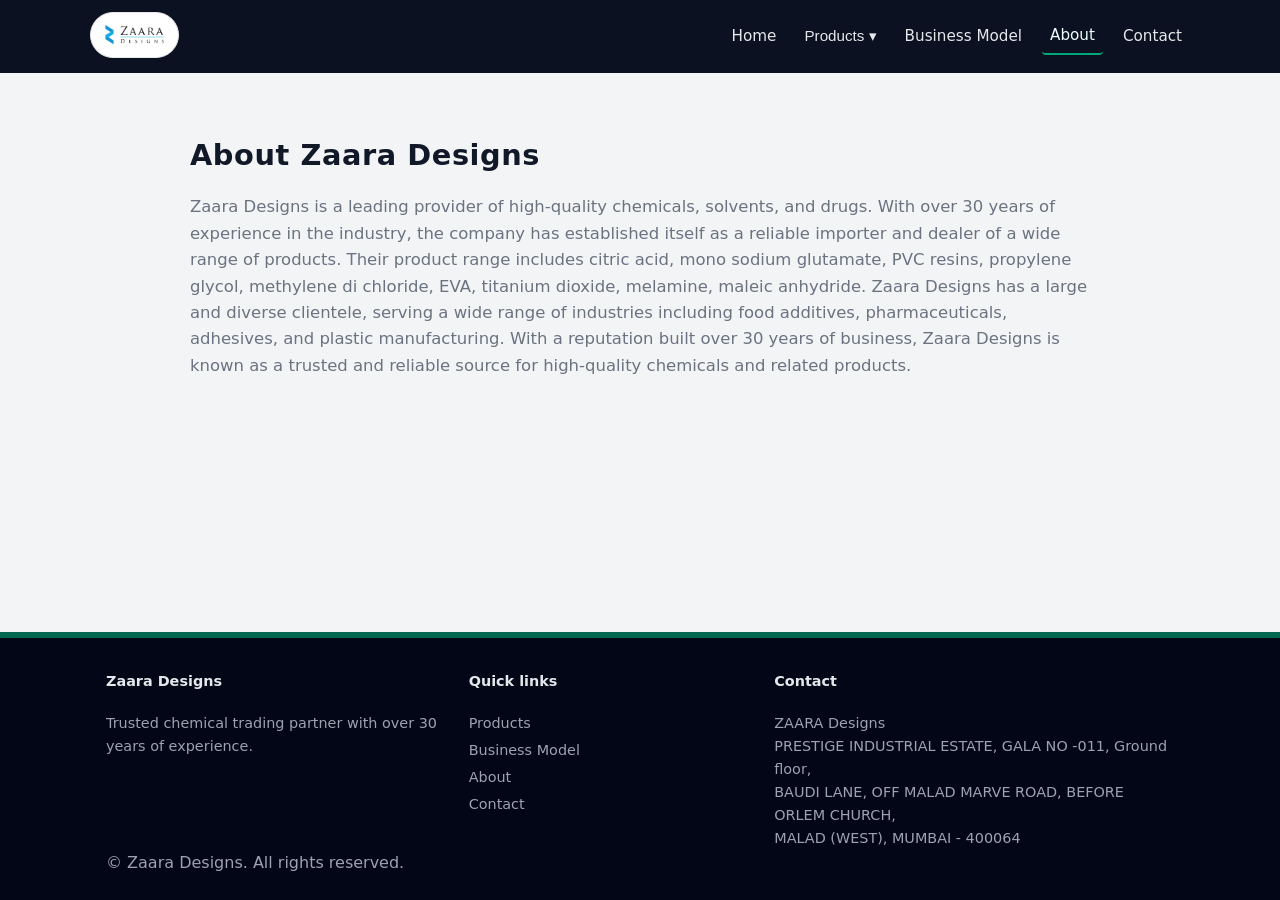
==== about.html @ 5f551b12 "Update about.html" ====
<!doctype html>
<html lang="en">
<head>
  <meta charset="utf-8">
  <meta name="viewport" content="width=device-width,initial-scale=1">
  <title>Zaara Designs about — Chemical Trading</title>
  <link rel="stylesheet" href="assets/css/style.css">
  <script src="assets/js/script.js" defer></script>
</head>

<body>
  <header class="site-header">
    <div class="container header-inner">
      <a class="logo-tag" href="index.html">
        <div class="logo-tag-inner">
          <img src="assets/images/logo-header.png" alt="Zaara Designs logo">
        </div>
      </a>
      <nav class="main-nav" aria-label="Main navigation">
        <a href="index.html" class="nav-link">Home</a>
        <div class="nav-item dropdown">
          <button class="nav-link dropdown-toggle" aria-haspopup="true" aria-expanded="false">
            Products ▾
          </button>
          <div class="dropdown-menu" role="menu">
            <a href="polymers.html" class="dropdown-item" role="menuitem">Polymers</a>
            <a href="food-chemicals.html" class="dropdown-item" role="menuitem">Food Chemicals</a>
            <a href="inorganic-chemicals.html" class="dropdown-item" role="menuitem">Inorganic Chemicals</a>
          </div>
        </div>
        <a href="business-model.html" class="nav-link">Business Model</a>
        <a href="about.html" class="nav-link active">About</a>
        <a href="contact.html" class="nav-link">Contact</a>
      </nav>
      <button id="mobile-nav-toggle" aria-label="Toggle navigation">☰</button>
    </div>
  </header>
<main class="page-main container page-text">
  <h1>About Zaara Designs</h1>
  <p>Zaara Designs is a leading provider of high-quality chemicals, solvents, and drugs. With over 30 years of experience in the industry, the company has established itself as a reliable importer and dealer of a wide range of products. Their product range includes citric acid, mono sodium glutamate, PVC resins, propylene glycol, methylene di chloride, EVA, titanium dioxide, melamine, maleic anhydride. Zaara Designs has a large and diverse clientele, serving a wide range of industries including food additives, pharmaceuticals, adhesives, and plastic manufacturing. With a reputation built over 30 years of business, Zaara Designs is known as a trusted and reliable source for high-quality chemicals and related products.</p>
</main>

  <footer class="site-footer">
    <div class="container footer-grid">
      <div>
        <h4>Zaara Designs</h4>
        <p>Trusted chemical trading partner with over 30 years of experience.</p>
      </div>
      <div>
        <h4>Quick links</h4>
        <ul>
          <li><a href="products.html">Products</a></li>
          <li><a href="business-model.html">Business Model</a></li>
          <li><a href="about.html">About</a></li>
          <li><a href="contact.html">Contact</a></li>
        </ul>
      </div>
      <div>
        <h4>Contact</h4>
        <address>
          ZAARA Designs<br>PRESTIGE INDUSTRIAL ESTATE, GALA NO -011, Ground floor,<br>BAUDI LANE, OFF MALAD MARVE ROAD, BEFORE ORLEM CHURCH,<br>MALAD (WEST), MUMBAI - 400064
        </address>
      </div>
    </div>
    <div class="container copyright">
      &copy; <span id="year-a"></span> Zaara Designs. All rights reserved.
    </div>
  </footer>
<script src="assets/js/script.js"></script>
</body>
</html>
---- assets/css/style.css ----
:root{ --accent-green:#00A878; --header-bg:#0b1120; --body-bg:#ffffff; --text-main:#111827; --text-muted:#6b7280; --footer-bg:#020617; --max-width:1100px; font-family:system-ui,-apple-system,BlinkMacSystemFont,"Segoe UI",Roboto,Arial,sans-serif; } *{box-sizing:border-box} body{margin:0;background:var(--body-bg);color:var(--text-main);line-height:1.6;min-height:100vh;display:flex;flex-direction:column} a{text-decoration:none;color:inherit} main{flex:1 0 auto} .container{max-width:var(--max-width);margin:0 auto;padding:0 1rem} /* Header */ .site-header{background:var(--header-bg);color:#e5e7eb;position:sticky;top:0;z-index:40} .header-inner{display:flex;align-items:center;justify-content:space-between;padding:.75rem 0;gap:1rem} .logo-tag-inner{background:#ffffff;border-radius:999px;padding:4px 10px;border:1px solid #e5e7eb;display:inline-flex;align-items:center;justify-content:center} .logo-tag-inner img{height:36px;display:block} .main-nav{display:flex;align-items:center;gap:.75rem} .nav-link{padding:.35rem .5rem;border-radius:4px;font-size:.95rem;color:#e5e7eb} .nav-link:hover,.nav-link.active{color:#ecfeff} .nav-link.active{border-bottom:2px solid var(--accent-green)} .nav-item{position:relative} .dropdown-toggle{background:none;border:none;color:#e5e7eb;cursor:pointer;padding:.35rem .5rem;border-radius:4px;font-size:.95rem} .dropdown-toggle:hover{color:#ecfeff} .dropdown-menu{position:absolute;top:100%;left:0;background:#020617;border-radius:6px;min-width:190px;padding:.3rem 0;box-shadow:0 10px 25px rgba(0,0,0,.45);display:none} .dropdown-item{display:block;padding:.45rem .75rem;font-size:.9rem;color:#e5e7eb} .dropdown-item:hover{background:rgba(148,163,184,.2);color:#f9fafb} .nav-item.open .dropdown-menu{display:block} #mobile-nav-toggle{display:none;background:none;border:1px solid #4b5563;border-radius:4px;color:#e5e7eb;padding:.25rem .5rem}
/* ================= HERO ================= */

.hero-slideshow {
  position: relative;
  height: 455px;
  overflow: hidden;
}

/* The slides */
.slide {
  position: absolute;
  inset: 0;
  background-size: cover;
  background-position: center center;
  opacity: 0;
  transition: opacity .8s ease;
  filter: brightness(.78) contrast(1.05) saturate(1.08);
}

.slide.active {
  opacity: 1;
}

/* Overlay text box */
.hero-caption {
  position: absolute;
  bottom: 55px;
  left: 60px;
  font-size: 1.7rem;
  font-weight: 700;
  color: white;
  max-width: 650px;
  background: rgba(0,0,0,0.45);
  padding: 1rem 1.25rem;
  border-radius: 10px;
  line-height: 1.35;
  box-shadow: 0 12px 35px rgba(0,0,0,0.32);
}
/* ===== Hero slider controls ===== */

.hero-arrow {
  position: absolute;
  top: 50%;
  transform: translateY(-50%);
  width: 36px;
  height: 36px;
  border-radius: 999px;
  border: none;
  background: rgba(0,0,0,0.45);
  color: #ffffff;
  font-size: 20px;
  display: flex;
  align-items: center;
  justify-content: center;
  cursor: pointer;
  transition: background 0.15s ease, transform 0.15s ease;
}

.hero-arrow-prev { left: 14px; }
.hero-arrow-next { right: 14px; }

.hero-arrow:hover {
  background: rgba(0,0,0,0.75);
  transform: translateY(-50%) scale(1.05);
}

/* Dots under hero */
.hero-dots {
  position: absolute;
  left: 50%;
  bottom: 16px;
  transform: translateX(-50%);
  display: flex;
  gap: 6px;
}

.hero-dot {
  width: 9px;
  height: 9px;
  border-radius: 999px;
  border: 1px solid #ffffff;
  background: transparent;
  opacity: 0.6;
  cursor: pointer;
  padding: 0;
}

.hero-dot.active {
  background: #ffffff;
  opacity: 1;
}

/* Make controls more comfortable on mobile */
@media (max-width: 900px) {
  .hero-arrow {
    width: 32px;
    height: 32px;
    font-size: 18px;
    top: 52%;
  }
  .hero-arrow-prev { left: 10px; }
  .hero-arrow-next { right: 10px; }

  .hero-dots {
    bottom: 10px;
  }
}


/* Sections */ .section-light{padding:2.5rem 0;background:#f9fafb} .section-muted{padding:2.5rem 0;background:#f3f4f6} .page-main{padding:2.5rem 0} .page-text p{font-size:1.03rem;color:var(--text-muted);max-width:900px} /* Welcome section */ .welcome-inner{display:flex;align-items:center;gap:2rem} .welcome-logo{flex:0 0 auto;display:flex;justify-content:center} .welcome-logo-tag{background:#ffffff;border-radius:24px;padding:12px 20px;border:1px solid #e5e7eb;display:inline-flex} .welcome-logo-tag img{height:60px} .welcome-text{flex:1 1 auto;text-align:right} .welcome-text p{color:var(--text-muted);margin-bottom:1rem} .welcome-text h2{margin-top:0} /* Buttons */ .btn{display:inline-block;padding:.55rem 1.1rem;border-radius:999px;border:none;cursor:pointer;font-size:.92rem;font-weight:500;background:var(--accent-green);color:#ecfdf3;transition:transform .15s ease,box-shadow .15s ease,background .15s ease} .btn:hover{transform:translateY(-1px);box-shadow:0 10px 25px rgba(0,0,0,.18);background:#059669} .btn-outline{background:transparent;border:1px solid var(--accent-green);color:var(--accent-green)} .btn-outline:hover{background:var(--accent-green);color:#ecfdf3} /* Industries */ .industries h2{text-align:center;margin-top:0} .industry-grid{display:grid;grid-template-columns:repeat(auto-fit,minmax(220px,1fr));gap:1.25rem;margin-top:1.25rem} .industry-card{background:#ffffff;border-radius:10px;padding:1rem;border:1px solid #e5e7eb;display:flex;flex-direction:column;align-items:flex-start;gap:.5rem;transition:transform .16s ease,box-shadow .16s ease,border-color .16s ease} .industry-card img{width:52px;height:52px;border-radius:16px;object-fit:contain;background:#f3f4f6;padding:.35rem} .industry-card h3{margin:.2rem 0} .industry-card p{margin:0;color:var(--text-muted);font-size:.9rem} .industry-card:hover{transform:translateY(-3px);box-shadow:0 12px 24px rgba(15,23,42,.16);border-color:var(--accent-green)} /* Companies we serve */ .companies h2{text-align:center;margin-top:0} .companies-logos{display:flex;flex-wrap:wrap;gap:1.5rem;justify-content:center;align-items:center;margin-top:1.25rem} .company-logo-wrap{flex:0 0 auto;max-height:70px;display:flex;align-items:center} .company-logo-wrap img{max-height:70px;max-width:150px;object-fit:contain} /* Products grid */ .products-grid{display:grid;grid-template-columns:repeat(3,minmax(0,1fr));gap:1.25rem;margin-top:1.5rem} .product-card{background:#ffffff;border-radius:10px;padding:1rem;border:1px solid #e5e7eb;display:flex;flex-direction:column;gap:.5rem;align-items:center;text-align:center} .product-card h3{margin:0;font-size:.98rem} .product-image-wrap{width:100%;aspect-ratio:4/3;display:flex;align-items:center;justify-content:center;overflow:hidden;background:#f9fafb;border-radius:8px} .product-image-wrap img{max-width:100%;max-height:100%;object-fit:contain} /* Category links */ .category-links{display:flex;flex-wrap:wrap;gap:.75rem;margin-top:1rem} /* Contact */ .contact-form{display:grid;gap:.75rem;max-width:600px;margin-top:1rem} .contact-form label{font-size:.92rem;color:var(--text-main);display:flex;flex-direction:column;gap:.25rem} .contact-form input,.contact-form textarea{padding:.5rem;border-radius:6px;border:1px solid #d1d5db;font:inherit} .form-status{font-size:.88rem;color:var(--accent-green);min-height:1.2em} /* Footer */ .site-footer{background:var(--footer-bg);color:#9ca3af;padding:2rem 0 1.5rem;margin-top:2rem} .footer-grid{display:grid;grid-template-columns:1.2fr 1fr 1.4fr;gap:1.25rem;font-size:.9rem} .footer-grid h4{color:#e5e7eb;margin-top:0} .footer-grid a{color:#9ca3af} .footer-grid a:hover{color:#d1fae5} .footer-grid ul{list-style:none;padding:0;margin:0} .footer-grid li{margin-bottom:.25rem} address{font-style:normal} copyright{margin-top:1rem;font-size:.85rem;color:#6b7280} /* Responsive */ @media (max-width:900px){ .main-nav{display:none;flex-direction:column;align-items:flex-start;background:#020617;position:absolute;left:0;right:0;top:100%;padding:.75rem 1rem;border-bottom:1px solid #111827} .main-nav.open{display:flex} #mobile-nav-toggle{display:block} .header-inner{position:relative} .hero-slideshow{height:260px} .hero-text{max-width:100%;margin:0 auto} .welcome-inner{flex-direction:column} .welcome-text{text-align:center} .companies-logos{justify-content:center} .footer-grid{grid-template-columns:1fr} .products-grid{grid-template-columns:repeat(2,minmax(0,1fr))} } @media (max-width:640px){ .products-grid{grid-template-columns:1fr} } /* CONTACT MAP */ .contact-map iframe { display: block; width: 100%; height: 350px; } /* CONTACT SUMMARY (GREEN STRIP WITH 3 CARDS) */ .contact-summary { background: #00A878; padding: 3rem 0; color: #ffffff; } .contact-cards-row { display: flex; justify-content: space-between; align-items: stretch; gap: 2rem; } .contact-card { flex: 1; background: rgba(0,0,0,0.10); padding: 1.5rem 1rem; border-radius: 15px; text-align: center; } .contact-card h2 { margin-top: 0; margin-bottom: 0.6rem; font-size: 1.2rem; } .contact-card p { margin: 0; font-size: 0.95rem; } /* CONTACT FORM SPACING */ .contact-form-section h1 { text-align: center; } .contact-form-section > p { text-align: center; color: #6b7280; max-width: 620px; margin: 0.25rem auto 1.25rem; } /* RESPONSIVE: STACK CARDS ON SMALL SCREENS */ @media (max-width: 900px) { .contact-cards-row { flex-direction: column; } } /* ================= FINAL POLISH ================= */ /* Softer background + nicer typography */ body { background: #f3f4f6; color: #111827; } h1, h2, h3 { letter-spacing: 0.02em; } h1 { font-size: 1.8rem; margin-bottom: 0.5rem; } h2 { font-size: 1.4rem; } /* Give main content more breathing room */ .page-main { padding-top: 2.5rem; padding-bottom: 3rem; } /* Welcome section – make it feel more “hero-like” */ .welcome-section { background: #ffffff; border-radius: 16px; padding: 2.5rem 2rem; box-shadow: 0 10px 30px rgba(15, 23, 42, 0.08); } /* Product cards – subtle hover and depth */ .product-card { transition: transform 0.18s ease, box-shadow 0.18s ease, border-color 0.18s ease; } .product-card:hover { transform: translateY(-4px); box-shadow: 0 12px 25px rgba(15, 23, 42, 0.12); border-color: #00A878; } /* Contact summary cards – more premium feel */ .contact-summary { margin-top: 0; } .contact-card { box-shadow: 0 10px 25px rgba(15, 23, 42, 0.18); } /* Footer – pull it visually closer to content */ .site-footer { margin-top: 0; } /* Optional: slightly tighter width on very large screens */ @media (min-width: 1400px) { .container { max-width: 1150px; } } /* ========== Micro Polish ========== */ /* Reduce map-to-green-strip gap */ .contact-map iframe { margin-bottom: -4px; } /* Equal height for all three cards, perfect alignment */ .contact-card { min-height: 200px; display: flex; flex-direction: column; justify-content: center; } /* Make address more readable */ .contact-card p { font-size: 0.9rem; line-height: 1.4; } /* Footer separation line (subtle) */ .site-footer { border-top: 6px solid #00684e; } /* Contact page: reduce bottom padding so footer hugs closer */ .contact-page-main { padding-bottom: 1.5rem; }
/* MOBILE HEADER IMPROVEMENTS */
@media (max-width: 900px) {

  .site-header {
    padding: 0.4rem 0;
  }

  .logo-tag-inner img {
    height: 28px;  /* reduce mobile logo */
  }

  #mobile-nav-toggle {
    display: flex;
    justify-content: center;
    align-items: center;
    background: #1e293b;
    border-radius: 6px;
    width: 40px;
    height: 40px;
    font-size: 26px;
    border: 1px solid #ffffff50;
    color: #ffffff;
  }

  #mobile-nav-toggle:focus {
    outline: 2px solid #00A878;
  }

  .main-nav {
    width: 100%;
    background: #0b1120;
    border-bottom: 1px solid #1e293b;
  }

  .nav-link,
  .dropdown-toggle {
    font-size: 1rem;
    padding: 0.6rem 0.8rem;
  }
}
@media (max-width: 900px){
  .hero-text h1 {
    font-size: 1.4rem;
    text-align: center;
    padding: 0 1rem;
  }
}
@media (max-width: 900px){
  .welcome-logo-tag img {
    height: 48px;
  }
  .welcome-text {
    margin-top: 1rem;
  }
}
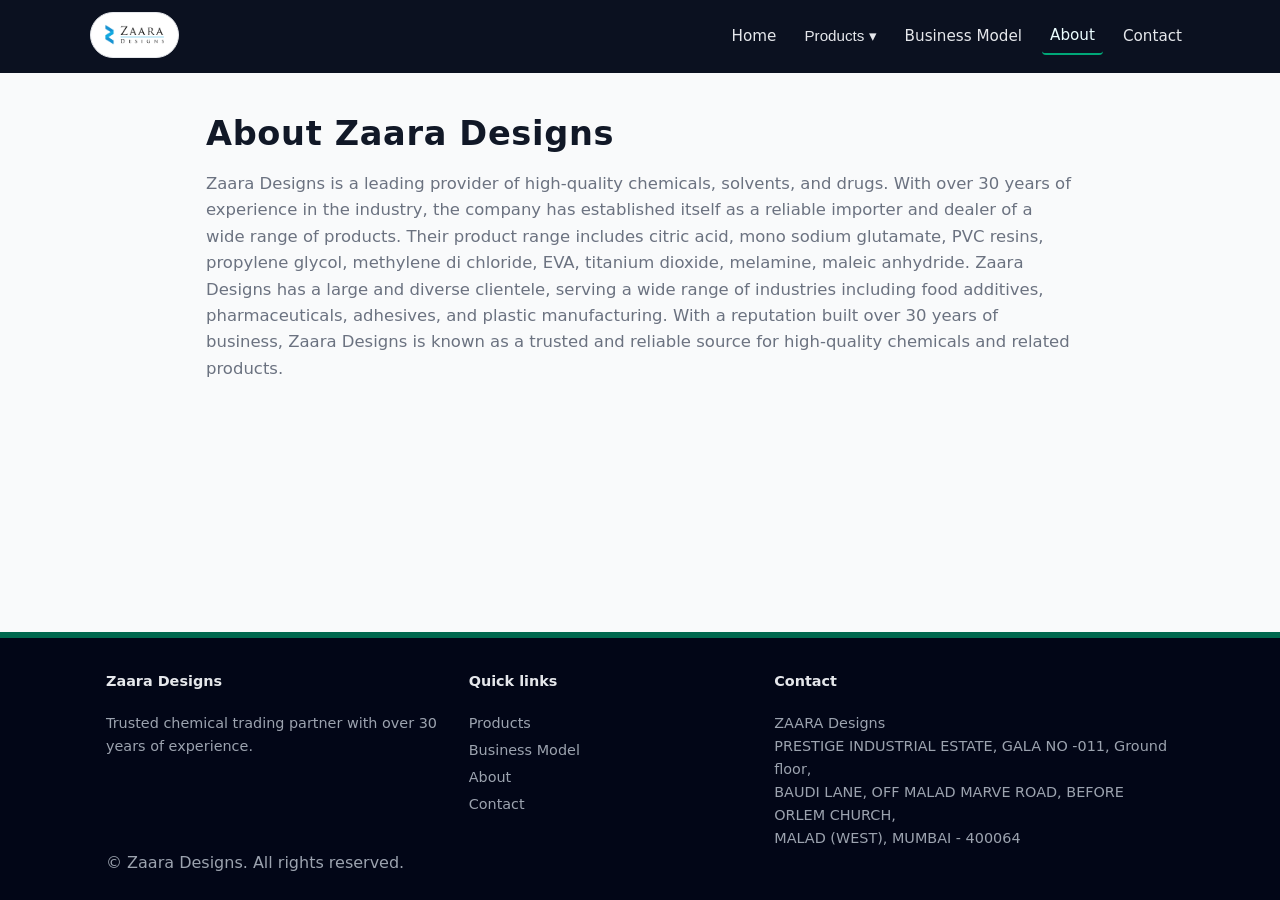
==== commit ebf76088: "Update about.html" ====
--- a/about.html
+++ b/about.html
@@ -5,7 +5,6 @@
   <meta name="viewport" content="width=device-width,initial-scale=1">
   <title>Zaara Designs about — Chemical Trading</title>
   <link rel="stylesheet" href="assets/css/style.css">
-  <script src="assets/js/script.js" defer></script>
 </head>
 
 <body>
@@ -35,9 +34,11 @@
       <button id="mobile-nav-toggle" aria-label="Toggle navigation">☰</button>
     </div>
   </header>
-<main class="page-main container page-text">
+<main class="page-main">
+  <div class = "container page-text">
   <h1>About Zaara Designs</h1>
   <p>Zaara Designs is a leading provider of high-quality chemicals, solvents, and drugs. With over 30 years of experience in the industry, the company has established itself as a reliable importer and dealer of a wide range of products. Their product range includes citric acid, mono sodium glutamate, PVC resins, propylene glycol, methylene di chloride, EVA, titanium dioxide, melamine, maleic anhydride. Zaara Designs has a large and diverse clientele, serving a wide range of industries including food additives, pharmaceuticals, adhesives, and plastic manufacturing. With a reputation built over 30 years of business, Zaara Designs is known as a trusted and reliable source for high-quality chemicals and related products.</p>
+  </div>
 </main>
 
   <footer class="site-footer">
--- a/assets/css/style.css
+++ b/assets/css/style.css
@@ -107,6 +107,30 @@
   }
 }
 
+/* ===== Inner page layout ===== */
+.page-main {
+  padding: 2.5rem 0;
+  background: #f9fafb;
+}
+
+.page-main .container {
+  max-width: 900px;
+}
+
+/* Main H1 on inner pages (About, Business Model, etc.) */
+.page-main h1 {
+  margin-top: 0;
+  margin-bottom: 1rem;
+  font-size: 2.1rem;
+  line-height: 1.25;
+}
+
+/* Body copy on inner pages */
+.page-text p {
+  font-size: 1.02rem;
+  color: var(--text-muted);
+  margin-bottom: 0.9rem;
+}
 
 /* Sections */ .section-light{padding:2.5rem 0;background:#f9fafb} .section-muted{padding:2.5rem 0;background:#f3f4f6} .page-main{padding:2.5rem 0} .page-text p{font-size:1.03rem;color:var(--text-muted);max-width:900px} /* Welcome section */ .welcome-inner{display:flex;align-items:center;gap:2rem} .welcome-logo{flex:0 0 auto;display:flex;justify-content:center} .welcome-logo-tag{background:#ffffff;border-radius:24px;padding:12px 20px;border:1px solid #e5e7eb;display:inline-flex} .welcome-logo-tag img{height:60px} .welcome-text{flex:1 1 auto;text-align:right} .welcome-text p{color:var(--text-muted);margin-bottom:1rem} .welcome-text h2{margin-top:0} /* Buttons */ .btn{display:inline-block;padding:.55rem 1.1rem;border-radius:999px;border:none;cursor:pointer;font-size:.92rem;font-weight:500;background:var(--accent-green);color:#ecfdf3;transition:transform .15s ease,box-shadow .15s ease,background .15s ease} .btn:hover{transform:translateY(-1px);box-shadow:0 10px 25px rgba(0,0,0,.18);background:#059669} .btn-outline{background:transparent;border:1px solid var(--accent-green);color:var(--accent-green)} .btn-outline:hover{background:var(--accent-green);color:#ecfdf3} /* Industries */ .industries h2{text-align:center;margin-top:0} .industry-grid{display:grid;grid-template-columns:repeat(auto-fit,minmax(220px,1fr));gap:1.25rem;margin-top:1.25rem} .industry-card{background:#ffffff;border-radius:10px;padding:1rem;border:1px solid #e5e7eb;display:flex;flex-direction:column;align-items:flex-start;gap:.5rem;transition:transform .16s ease,box-shadow .16s ease,border-color .16s ease} .industry-card img{width:52px;height:52px;border-radius:16px;object-fit:contain;background:#f3f4f6;padding:.35rem} .industry-card h3{margin:.2rem 0} .industry-card p{margin:0;color:var(--text-muted);font-size:.9rem} .industry-card:hover{transform:translateY(-3px);box-shadow:0 12px 24px rgba(15,23,42,.16);border-color:var(--accent-green)} /* Companies we serve */ .companies h2{text-align:center;margin-top:0} .companies-logos{display:flex;flex-wrap:wrap;gap:1.5rem;justify-content:center;align-items:center;margin-top:1.25rem} .company-logo-wrap{flex:0 0 auto;max-height:70px;display:flex;align-items:center} .company-logo-wrap img{max-height:70px;max-width:150px;object-fit:contain} /* Products grid */ .products-grid{display:grid;grid-template-columns:repeat(3,minmax(0,1fr));gap:1.25rem;margin-top:1.5rem} .product-card{background:#ffffff;border-radius:10px;padding:1rem;border:1px solid #e5e7eb;display:flex;flex-direction:column;gap:.5rem;align-items:center;text-align:center} .product-card h3{margin:0;font-size:.98rem} .product-image-wrap{width:100%;aspect-ratio:4/3;display:flex;align-items:center;justify-content:center;overflow:hidden;background:#f9fafb;border-radius:8px} .product-image-wrap img{max-width:100%;max-height:100%;object-fit:contain} /* Category links */ .category-links{display:flex;flex-wrap:wrap;gap:.75rem;margin-top:1rem} /* Contact */ .contact-form{display:grid;gap:.75rem;max-width:600px;margin-top:1rem} .contact-form label{font-size:.92rem;color:var(--text-main);display:flex;flex-direction:column;gap:.25rem} .contact-form input,.contact-form textarea{padding:.5rem;border-radius:6px;border:1px solid #d1d5db;font:inherit} .form-status{font-size:.88rem;color:var(--accent-green);min-height:1.2em} /* Footer */ .site-footer{background:var(--footer-bg);color:#9ca3af;padding:2rem 0 1.5rem;margin-top:2rem} .footer-grid{display:grid;grid-template-columns:1.2fr 1fr 1.4fr;gap:1.25rem;font-size:.9rem} .footer-grid h4{color:#e5e7eb;margin-top:0} .footer-grid a{color:#9ca3af} .footer-grid a:hover{color:#d1fae5} .footer-grid ul{list-style:none;padding:0;margin:0} .footer-grid li{margin-bottom:.25rem} address{font-style:normal} copyright{margin-top:1rem;font-size:.85rem;color:#6b7280} /* Responsive */ @media (max-width:900px){ .main-nav{display:none;flex-direction:column;align-items:flex-start;background:#020617;position:absolute;left:0;right:0;top:100%;padding:.75rem 1rem;border-bottom:1px solid #111827} .main-nav.open{display:flex} #mobile-nav-toggle{display:block} .header-inner{position:relative} .hero-slideshow{height:260px} .hero-text{max-width:100%;margin:0 auto} .welcome-inner{flex-direction:column} .welcome-text{text-align:center} .companies-logos{justify-content:center} .footer-grid{grid-template-columns:1fr} .products-grid{grid-template-columns:repeat(2,minmax(0,1fr))} } @media (max-width:640px){ .products-grid{grid-template-columns:1fr} } /* CONTACT MAP */ .contact-map iframe { display: block; width: 100%; height: 350px; } /* CONTACT SUMMARY (GREEN STRIP WITH 3 CARDS) */ .contact-summary { background: #00A878; padding: 3rem 0; color: #ffffff; } .contact-cards-row { display: flex; justify-content: space-between; align-items: stretch; gap: 2rem; } .contact-card { flex: 1; background: rgba(0,0,0,0.10); padding: 1.5rem 1rem; border-radius: 15px; text-align: center; } .contact-card h2 { margin-top: 0; margin-bottom: 0.6rem; font-size: 1.2rem; } .contact-card p { margin: 0; font-size: 0.95rem; } /* CONTACT FORM SPACING */ .contact-form-section h1 { text-align: center; } .contact-form-section > p { text-align: center; color: #6b7280; max-width: 620px; margin: 0.25rem auto 1.25rem; } /* RESPONSIVE: STACK CARDS ON SMALL SCREENS */ @media (max-width: 900px) { .contact-cards-row { flex-direction: column; } } /* ================= FINAL POLISH ================= */ /* Softer background + nicer typography */ body { background: #f3f4f6; color: #111827; } h1, h2, h3 { letter-spacing: 0.02em; } h1 { font-size: 1.8rem; margin-bottom: 0.5rem; } h2 { font-size: 1.4rem; } /* Give main content more breathing room */ .page-main { padding-top: 2.5rem; padding-bottom: 3rem; } /* Welcome section – make it feel more “hero-like” */ .welcome-section { background: #ffffff; border-radius: 16px; padding: 2.5rem 2rem; box-shadow: 0 10px 30px rgba(15, 23, 42, 0.08); } /* Product cards – subtle hover and depth */ .product-card { transition: transform 0.18s ease, box-shadow 0.18s ease, border-color 0.18s ease; } .product-card:hover { transform: translateY(-4px); box-shadow: 0 12px 25px rgba(15, 23, 42, 0.12); border-color: #00A878; } /* Contact summary cards – more premium feel */ .contact-summary { margin-top: 0; } .contact-card { box-shadow: 0 10px 25px rgba(15, 23, 42, 0.18); } /* Footer – pull it visually closer to content */ .site-footer { margin-top: 0; } /* Optional: slightly tighter width on very large screens */ @media (min-width: 1400px) { .container { max-width: 1150px; } } /* ========== Micro Polish ========== */ /* Reduce map-to-green-strip gap */ .contact-map iframe { margin-bottom: -4px; } /* Equal height for all three cards, perfect alignment */ .contact-card { min-height: 200px; display: flex; flex-direction: column; justify-content: center; } /* Make address more readable */ .contact-card p { font-size: 0.9rem; line-height: 1.4; } /* Footer separation line (subtle) */ .site-footer { border-top: 6px solid #00684e; } /* Contact page: reduce bottom padding so footer hugs closer */ .contact-page-main { padding-bottom: 1.5rem; }
 /* MOBILE HEADER IMPROVEMENTS */
@@ -118,6 +142,20 @@
 
   .logo-tag-inner img {
     height: 28px;  /* reduce mobile logo */
+  }
+    /* Inner page headings on mobile */
+  .page-main {
+    padding: 1.8rem 0 2.3rem;
+  }
+
+  .page-main h1 {
+    font-size: 1.6rem;
+    text-align: center;
+    margin-bottom: 0.8rem;
+  }
+
+  .page-text p {
+    font-size: 0.98rem;
   }
 
   #mobile-nav-toggle {
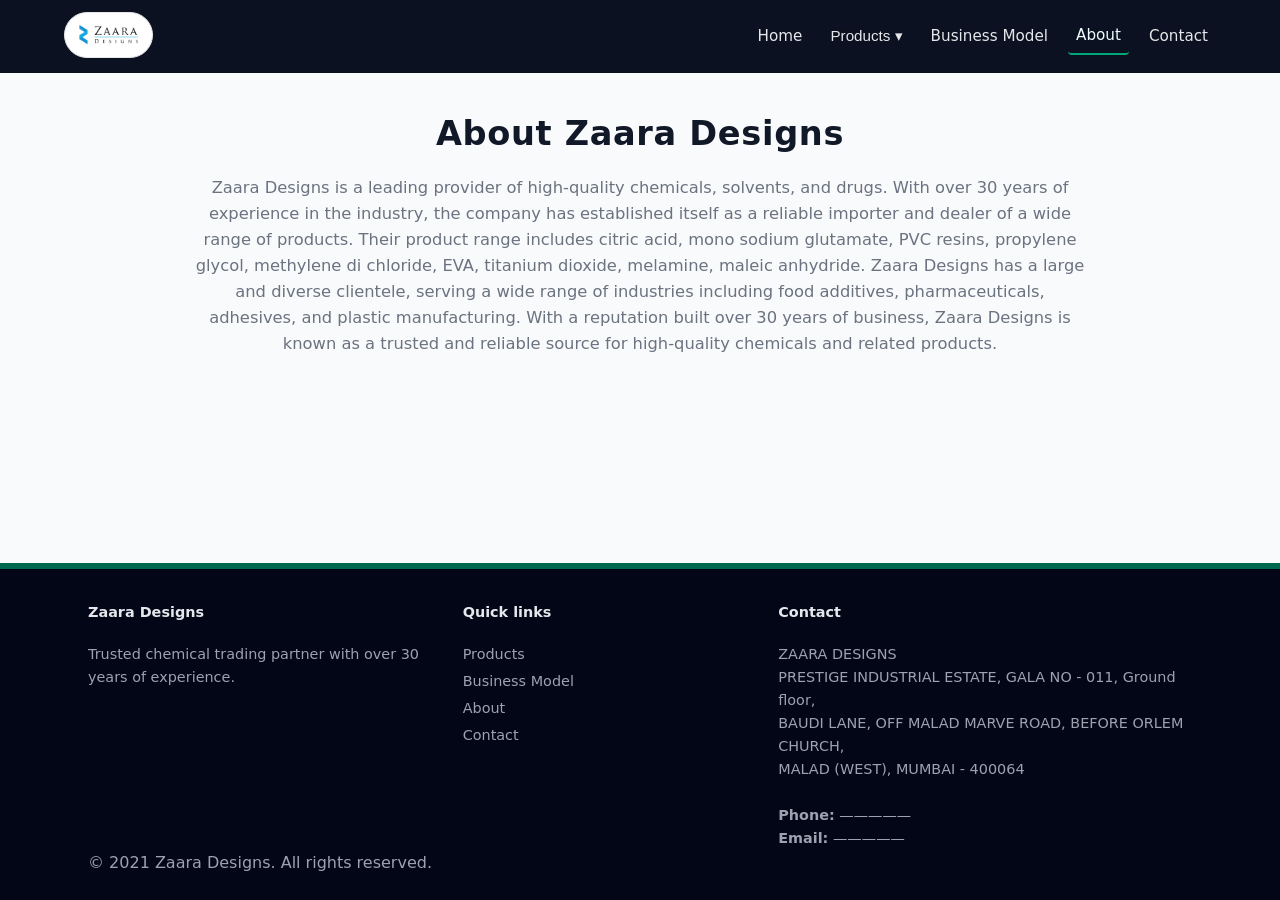
==== commit e33de2dc: "Update about.html" ====
--- a/about.html
+++ b/about.html
@@ -42,31 +42,37 @@
 </main>
 
   <footer class="site-footer">
-    <div class="container footer-grid">
-      <div>
-        <h4>Zaara Designs</h4>
-        <p>Trusted chemical trading partner with over 30 years of experience.</p>
-      </div>
-      <div>
-        <h4>Quick links</h4>
-        <ul>
-          <li><a href="products.html">Products</a></li>
-          <li><a href="business-model.html">Business Model</a></li>
-          <li><a href="about.html">About</a></li>
-          <li><a href="contact.html">Contact</a></li>
-        </ul>
-      </div>
-      <div>
-        <h4>Contact</h4>
-        <address>
-          ZAARA Designs<br>PRESTIGE INDUSTRIAL ESTATE, GALA NO -011, Ground floor,<br>BAUDI LANE, OFF MALAD MARVE ROAD, BEFORE ORLEM CHURCH,<br>MALAD (WEST), MUMBAI - 400064
-        </address>
-      </div>
+  <div class="container footer-grid">
+    <div>
+      <h4>Zaara Designs</h4>
+      <p>Trusted chemical trading partner with over 30 years of experience.</p>
     </div>
-    <div class="container copyright">
-      &copy; <span id="year-a"></span> Zaara Designs. All rights reserved.
+    <div>
+      <h4>Quick links</h4>
+      <ul>
+        <li><a href="products.html">Products</a></li>
+        <li><a href="business-model.html">Business Model</a></li>
+        <li><a href="about.html">About</a></li>
+        <li><a href="contact.html">Contact</a></li>
+      </ul>
     </div>
-  </footer>
+    <div>
+      <h4>Contact</h4>
+      <address>
+        ZAARA DESIGNS<br>
+        PRESTIGE INDUSTRIAL ESTATE, GALA NO - 011, Ground floor,<br>
+        BAUDI LANE, OFF MALAD MARVE ROAD, BEFORE ORLEM CHURCH,<br>
+        MALAD (WEST), MUMBAI - 400064
+        <br><br>
+        <strong>Phone:</strong> —————<br>
+        <strong>Email:</strong> —————
+      </address>
+    </div>
+  </div>
+  <div class="container copyright">
+    &copy; 2021 Zaara Designs. All rights reserved.
+  </div>
+</footer>
 <script src="assets/js/script.js"></script>
 </body>
 </html>
--- a/assets/css/style.css
+++ b/assets/css/style.css
@@ -1,4 +1,45 @@
-:root{ --accent-green:#00A878; --header-bg:#0b1120; --body-bg:#ffffff; --text-main:#111827; --text-muted:#6b7280; --footer-bg:#020617; --max-width:1100px; font-family:system-ui,-apple-system,BlinkMacSystemFont,"Segoe UI",Roboto,Arial,sans-serif; } *{box-sizing:border-box} body{margin:0;background:var(--body-bg);color:var(--text-main);line-height:1.6;min-height:100vh;display:flex;flex-direction:column} a{text-decoration:none;color:inherit} main{flex:1 0 auto} .container{max-width:var(--max-width);margin:0 auto;padding:0 1rem} /* Header */ .site-header{background:var(--header-bg);color:#e5e7eb;position:sticky;top:0;z-index:40} .header-inner{display:flex;align-items:center;justify-content:space-between;padding:.75rem 0;gap:1rem} .logo-tag-inner{background:#ffffff;border-radius:999px;padding:4px 10px;border:1px solid #e5e7eb;display:inline-flex;align-items:center;justify-content:center} .logo-tag-inner img{height:36px;display:block} .main-nav{display:flex;align-items:center;gap:.75rem} .nav-link{padding:.35rem .5rem;border-radius:4px;font-size:.95rem;color:#e5e7eb} .nav-link:hover,.nav-link.active{color:#ecfeff} .nav-link.active{border-bottom:2px solid var(--accent-green)} .nav-item{position:relative} .dropdown-toggle{background:none;border:none;color:#e5e7eb;cursor:pointer;padding:.35rem .5rem;border-radius:4px;font-size:.95rem} .dropdown-toggle:hover{color:#ecfeff} .dropdown-menu{position:absolute;top:100%;left:0;background:#020617;border-radius:6px;min-width:190px;padding:.3rem 0;box-shadow:0 10px 25px rgba(0,0,0,.45);display:none} .dropdown-item{display:block;padding:.45rem .75rem;font-size:.9rem;color:#e5e7eb} .dropdown-item:hover{background:rgba(148,163,184,.2);color:#f9fafb} .nav-item.open .dropdown-menu{display:block} #mobile-nav-toggle{display:none;background:none;border:1px solid #4b5563;border-radius:4px;color:#e5e7eb;padding:.25rem .5rem}
+:root{
+  --accent-green:#00A878;
+  --header-bg:#0b1120;
+  --body-bg:#ffffff;
+  --text-main:#111827;
+  --text-muted:#6b7280;
+  --footer-bg:#020617;
+  --max-width:1400px; /* widened cap so large screens look good */
+  font-family:system-ui,-apple-system,BlinkMacSystemFont,"Segoe UI",Roboto,Arial,sans-serif;
+}
+*{box-sizing:border-box}
+body{margin:0;background:var(--body-bg);color:var(--text-main);line-height:1.6;min-height:100vh;display:flex;flex-direction:column}
+a{text-decoration:none;color:inherit}
+main{flex:1 0 auto}
+
+/* ---------- GLOBAL CONTAINER (FULLER LAYOUT) ---------- */
+/* Use vw-based width so content spans the screen with small borders */
+.container{
+  width: min(92vw, var(--max-width)); /* ~4% border each side on large screens */
+  margin: 0 auto;
+  padding-left: 1.5rem;
+  padding-right: 1.5rem;
+}
+
+/* Header */
+.site-header{background:var(--header-bg);color:#e5e7eb;position:sticky;top:0;z-index:40}
+.header-inner{display:flex;align-items:center;justify-content:space-between;padding:.75rem 0;gap:1rem}
+.logo-tag-inner{background:#ffffff;border-radius:999px;padding:4px 10px;border:1px solid #e5e7eb;display:inline-flex;align-items:center;justify-content:center}
+.logo-tag-inner img{height:36px;display:block}
+.main-nav{display:flex;align-items:center;gap:.75rem}
+.nav-link{padding:.35rem .5rem;border-radius:4px;font-size:.95rem;color:#e5e7eb}
+.nav-link:hover,.nav-link.active{color:#ecfeff}
+.nav-link.active{border-bottom:2px solid var(--accent-green)}
+.nav-item{position:relative}
+.dropdown-toggle{background:none;border:none;color:#e5e7eb;cursor:pointer;padding:.35rem .5rem;border-radius:4px;font-size:.95rem}
+.dropdown-toggle:hover{color:#ecfeff}
+.dropdown-menu{position:absolute;top:100%;left:0;background:#020617;border-radius:6px;min-width:190px;padding:.3rem 0;box-shadow:0 10px 25px rgba(0,0,0,.45);display:none}
+.dropdown-item{display:block;padding:.45rem .75rem;font-size:.9rem;color:#e5e7eb}
+.dropdown-item:hover{background:rgba(148,163,184,.2);color:#f9fafb}
+.nav-item.open .dropdown-menu{display:block}
+#mobile-nav-toggle{display:none;background:none;border:1px solid #4b5563;border-radius:4px;color:#e5e7eb;padding:.25rem .5rem}
+
 /* ================= HERO ================= */
 
 .hero-slideshow {
@@ -37,6 +78,7 @@
   line-height: 1.35;
   box-shadow: 0 12px 35px rgba(0,0,0,0.32);
 }
+
 /* ===== Hero slider controls ===== */
 
 .hero-arrow {
@@ -113,8 +155,9 @@
   background: #f9fafb;
 }
 
+/* Allow inner pages to use more of the container (remove tiny cap) */
 .page-main .container {
-  max-width: 900px;
+  max-width: none; /* let .container rule control width */
 }
 
 /* Main H1 on inner pages (About, Business Model, etc.) */
@@ -132,7 +175,244 @@
   margin-bottom: 0.9rem;
 }
 
-/* Sections */ .section-light{padding:2.5rem 0;background:#f9fafb} .section-muted{padding:2.5rem 0;background:#f3f4f6} .page-main{padding:2.5rem 0} .page-text p{font-size:1.03rem;color:var(--text-muted);max-width:900px} /* Welcome section */ .welcome-inner{display:flex;align-items:center;gap:2rem} .welcome-logo{flex:0 0 auto;display:flex;justify-content:center} .welcome-logo-tag{background:#ffffff;border-radius:24px;padding:12px 20px;border:1px solid #e5e7eb;display:inline-flex} .welcome-logo-tag img{height:60px} .welcome-text{flex:1 1 auto;text-align:right} .welcome-text p{color:var(--text-muted);margin-bottom:1rem} .welcome-text h2{margin-top:0} /* Buttons */ .btn{display:inline-block;padding:.55rem 1.1rem;border-radius:999px;border:none;cursor:pointer;font-size:.92rem;font-weight:500;background:var(--accent-green);color:#ecfdf3;transition:transform .15s ease,box-shadow .15s ease,background .15s ease} .btn:hover{transform:translateY(-1px);box-shadow:0 10px 25px rgba(0,0,0,.18);background:#059669} .btn-outline{background:transparent;border:1px solid var(--accent-green);color:var(--accent-green)} .btn-outline:hover{background:var(--accent-green);color:#ecfdf3} /* Industries */ .industries h2{text-align:center;margin-top:0} .industry-grid{display:grid;grid-template-columns:repeat(auto-fit,minmax(220px,1fr));gap:1.25rem;margin-top:1.25rem} .industry-card{background:#ffffff;border-radius:10px;padding:1rem;border:1px solid #e5e7eb;display:flex;flex-direction:column;align-items:flex-start;gap:.5rem;transition:transform .16s ease,box-shadow .16s ease,border-color .16s ease} .industry-card img{width:52px;height:52px;border-radius:16px;object-fit:contain;background:#f3f4f6;padding:.35rem} .industry-card h3{margin:.2rem 0} .industry-card p{margin:0;color:var(--text-muted);font-size:.9rem} .industry-card:hover{transform:translateY(-3px);box-shadow:0 12px 24px rgba(15,23,42,.16);border-color:var(--accent-green)} /* Companies we serve */ .companies h2{text-align:center;margin-top:0} .companies-logos{display:flex;flex-wrap:wrap;gap:1.5rem;justify-content:center;align-items:center;margin-top:1.25rem} .company-logo-wrap{flex:0 0 auto;max-height:70px;display:flex;align-items:center} .company-logo-wrap img{max-height:70px;max-width:150px;object-fit:contain} /* Products grid */ .products-grid{display:grid;grid-template-columns:repeat(3,minmax(0,1fr));gap:1.25rem;margin-top:1.5rem} .product-card{background:#ffffff;border-radius:10px;padding:1rem;border:1px solid #e5e7eb;display:flex;flex-direction:column;gap:.5rem;align-items:center;text-align:center} .product-card h3{margin:0;font-size:.98rem} .product-image-wrap{width:100%;aspect-ratio:4/3;display:flex;align-items:center;justify-content:center;overflow:hidden;background:#f9fafb;border-radius:8px} .product-image-wrap img{max-width:100%;max-height:100%;object-fit:contain} /* Category links */ .category-links{display:flex;flex-wrap:wrap;gap:.75rem;margin-top:1rem} /* Contact */ .contact-form{display:grid;gap:.75rem;max-width:600px;margin-top:1rem} .contact-form label{font-size:.92rem;color:var(--text-main);display:flex;flex-direction:column;gap:.25rem} .contact-form input,.contact-form textarea{padding:.5rem;border-radius:6px;border:1px solid #d1d5db;font:inherit} .form-status{font-size:.88rem;color:var(--accent-green);min-height:1.2em} /* Footer */ .site-footer{background:var(--footer-bg);color:#9ca3af;padding:2rem 0 1.5rem;margin-top:2rem} .footer-grid{display:grid;grid-template-columns:1.2fr 1fr 1.4fr;gap:1.25rem;font-size:.9rem} .footer-grid h4{color:#e5e7eb;margin-top:0} .footer-grid a{color:#9ca3af} .footer-grid a:hover{color:#d1fae5} .footer-grid ul{list-style:none;padding:0;margin:0} .footer-grid li{margin-bottom:.25rem} address{font-style:normal} copyright{margin-top:1rem;font-size:.85rem;color:#6b7280} /* Responsive */ @media (max-width:900px){ .main-nav{display:none;flex-direction:column;align-items:flex-start;background:#020617;position:absolute;left:0;right:0;top:100%;padding:.75rem 1rem;border-bottom:1px solid #111827} .main-nav.open{display:flex} #mobile-nav-toggle{display:block} .header-inner{position:relative} .hero-slideshow{height:260px} .hero-text{max-width:100%;margin:0 auto} .welcome-inner{flex-direction:column} .welcome-text{text-align:center} .companies-logos{justify-content:center} .footer-grid{grid-template-columns:1fr} .products-grid{grid-template-columns:repeat(2,minmax(0,1fr))} } @media (max-width:640px){ .products-grid{grid-template-columns:1fr} } /* CONTACT MAP */ .contact-map iframe { display: block; width: 100%; height: 350px; } /* CONTACT SUMMARY (GREEN STRIP WITH 3 CARDS) */ .contact-summary { background: #00A878; padding: 3rem 0; color: #ffffff; } .contact-cards-row { display: flex; justify-content: space-between; align-items: stretch; gap: 2rem; } .contact-card { flex: 1; background: rgba(0,0,0,0.10); padding: 1.5rem 1rem; border-radius: 15px; text-align: center; } .contact-card h2 { margin-top: 0; margin-bottom: 0.6rem; font-size: 1.2rem; } .contact-card p { margin: 0; font-size: 0.95rem; } /* CONTACT FORM SPACING */ .contact-form-section h1 { text-align: center; } .contact-form-section > p { text-align: center; color: #6b7280; max-width: 620px; margin: 0.25rem auto 1.25rem; } /* RESPONSIVE: STACK CARDS ON SMALL SCREENS */ @media (max-width: 900px) { .contact-cards-row { flex-direction: column; } } /* ================= FINAL POLISH ================= */ /* Softer background + nicer typography */ body { background: #f3f4f6; color: #111827; } h1, h2, h3 { letter-spacing: 0.02em; } h1 { font-size: 1.8rem; margin-bottom: 0.5rem; } h2 { font-size: 1.4rem; } /* Give main content more breathing room */ .page-main { padding-top: 2.5rem; padding-bottom: 3rem; } /* Welcome section – make it feel more “hero-like” */ .welcome-section { background: #ffffff; border-radius: 16px; padding: 2.5rem 2rem; box-shadow: 0 10px 30px rgba(15, 23, 42, 0.08); } /* Product cards – subtle hover and depth */ .product-card { transition: transform 0.18s ease, box-shadow 0.18s ease, border-color 0.18s ease; } .product-card:hover { transform: translateY(-4px); box-shadow: 0 12px 25px rgba(15, 23, 42, 0.12); border-color: #00A878; } /* Contact summary cards – more premium feel */ .contact-summary { margin-top: 0; } .contact-card { box-shadow: 0 10px 25px rgba(15, 23, 42, 0.18); } /* Footer – pull it visually closer to content */ .site-footer { margin-top: 0; } /* Optional: slightly tighter width on very large screens */ @media (min-width: 1400px) { .container { max-width: 1150px; } } /* ========== Micro Polish ========== */ /* Reduce map-to-green-strip gap */ .contact-map iframe { margin-bottom: -4px; } /* Equal height for all three cards, perfect alignment */ .contact-card { min-height: 200px; display: flex; flex-direction: column; justify-content: center; } /* Make address more readable */ .contact-card p { font-size: 0.9rem; line-height: 1.4; } /* Footer separation line (subtle) */ .site-footer { border-top: 6px solid #00684e; } /* Contact page: reduce bottom padding so footer hugs closer */ .contact-page-main { padding-bottom: 1.5rem; }
+/* Sections */ 
+.section-light{padding:2.5rem 0;background:#f9fafb}
+.section-muted{padding:2.5rem 0;background:#f3f4f6}
+.page-main{padding:2.5rem 0}
+.page-text p{font-size:1.03rem;color:var(--text-muted);max-width:900px}
+
+/* Welcome section */
+.welcome-inner{display:flex;align-items:center;gap:2rem}
+.welcome-logo{flex:0 0 auto;display:flex;justify-content:center}
+.welcome-logo-tag{background:#ffffff;border-radius:24px;padding:12px 20px;border:1px solid #e5e7eb;display:inline-flex}
+.welcome-logo-tag img{height:60px}
+.welcome-text{flex:1 1 auto;text-align:right}
+.welcome-text p{color:var(--text-muted);margin-bottom:1rem}
+.welcome-text h2{margin-top:0}
+
+/* Buttons */
+.btn{display:inline-block;padding:.55rem 1.1rem;border-radius:999px;border:none;cursor:pointer;font-size:.92rem;font-weight:500;background:var(--accent-green);color:#ecfdf3;transition:transform .15s ease,box-shadow .15s ease,background .15s ease}
+.btn:hover{transform:translateY(-1px);box-shadow:0 10px 25px rgba(0,0,0,.18);background:#059669}
+.btn-outline{background:transparent;border:1px solid var(--accent-green);color:var(--accent-green)}
+.btn-outline:hover{background:var(--accent-green);color:#ecfdf3}
+
+/* Industries */
+.industries h2{text-align:center;margin-top:0}
+.industry-grid{display:grid;grid-template-columns:repeat(auto-fit,minmax(220px,1fr));gap:1.25rem;margin-top:1.25rem}
+.industry-card{background:#ffffff;border-radius:10px;padding:1rem;border:1px solid #e5e7eb;display:flex;flex-direction:column;align-items:flex-start;gap:.5rem;transition:transform .16s ease,box-shadow .16s ease,border-color .16s ease}
+.industry-card img{width:52px;height:52px;border-radius:16px;object-fit:contain;background:#f3f4f6;padding:.35rem}
+.industry-card h3{margin:.2rem 0}
+.industry-card p{margin:0;color:var(--text-muted);font-size:.9rem}
+.industry-card:hover{transform:translateY(-3px);box-shadow:0 12px 24px rgba(15,23,42,.16);border-color:var(--accent-green)}
+
+/* Companies we serve */
+.companies h2{text-align:center;margin-top:0}
+.companies-logos{display:flex;flex-wrap:wrap;gap:1.5rem;justify-content:center;align-items:center;margin-top:1.25rem}
+.company-logo-wrap{flex:0 0 auto;max-height:70px;display:flex;align-items:center}
+.company-logo-wrap img{max-height:70px;max-width:150px;object-fit:contain}
+
+/* Products grid */
+.products-grid{display:grid;grid-template-columns:repeat(3,minmax(0,1fr));gap:1.25rem;margin-top:1.5rem}
+.product-card{background:#ffffff;border-radius:10px;padding:1rem;border:1px solid #e5e7eb;display:flex;flex-direction:column;gap:.5rem;align-items:center;text-align:center}
+.product-card h3{margin:0;font-size:.98rem}
+.product-image-wrap{width:100%;aspect-ratio:4/3;display:flex;align-items:center;justify-content:center;overflow:hidden;background:#f9fafb;border-radius:8px}
+.product-image-wrap img{max-width:100%;max-height:100%;object-fit:contain}
+
+/* Category links */
+.category-links{display:flex;flex-wrap:wrap;gap:.75rem;margin-top:1rem}
+
+/* Contact */
+.contact-form{display:grid;gap:.75rem;max-width:600px;margin-top:1rem}
+.contact-form label{font-size:.92rem;color:var(--text-main);display:flex;flex-direction:column;gap:.25rem}
+.contact-form input,.contact-form textarea{padding:.5rem;border-radius:6px;border:1px solid #d1d5db;font:inherit}
+.form-status{font-size:.88rem;color:var(--accent-green);min-height:1.2em}
+
+/* Footer */
+.site-footer{background:var(--footer-bg);color:#9ca3af;padding:2rem 0 1.5rem;margin-top:2rem}
+.footer-grid{display:grid;grid-template-columns:1.2fr 1fr 1.4fr;gap:1.25rem;font-size:.9rem}
+.footer-grid h4{color:#e5e7eb;margin-top:0}
+.footer-grid a{color:#9ca3af}
+.footer-grid a:hover{color:#d1fae5}
+.footer-grid ul{list-style:none;padding:0;margin:0}
+.footer-grid li{margin-bottom:.25rem}
+address{font-style:normal}
+copyright{margin-top:1rem;font-size:.85rem;color:#6b7280}
+
+/* Responsive */
+@media (max-width:900px){
+  .main-nav{display:none;flex-direction:column;align-items:flex-start;background:#020617;position:absolute;left:0;right:0;top:100%;padding:.75rem 1rem;border-bottom:1px solid #111827}
+  .main-nav.open{display:flex}
+  #mobile-nav-toggle{display:block}
+  .header-inner{position:relative}
+  .hero-slideshow{height:260px}
+  .hero-text{max-width:100%;margin:0 auto}
+  .welcome-inner{flex-direction:column}
+  .welcome-text{text-align:center}
+  .companies-logos{justify-content:center}
+  .footer-grid{grid-template-columns:1fr}
+  .products-grid{grid-template-columns:repeat(2,minmax(0,1fr))}
+}
+@media (max-width:640px){
+  .products-grid{grid-template-columns:1fr}
+}
+
+/* CONTACT MAP */
+.contact-map iframe {
+  display: block;
+  width: 100%;
+  height: 350px;
+}
+
+/* CONTACT SUMMARY (GREEN STRIP WITH 3 CARDS) */
+.contact-summary {
+  background: #00A878;
+  padding: 3rem 0;
+  color: #ffffff;
+}
+
+.contact-cards-row {
+  display: flex;
+  justify-content: space-between;
+  align-items: stretch;
+  gap: 2rem;
+}
+
+.contact-card {
+  flex: 1;
+  background: rgba(0,0,0,0.10);
+  padding: 1.5rem 1rem;
+  border-radius: 15px;
+  text-align: center;
+}
+
+.contact-card h2 {
+  margin-top: 0;
+  margin-bottom: 0.6rem;
+  font-size: 1.2rem;
+}
+
+.contact-card p {
+  margin: 0;
+  font-size: 0.95rem;
+}
+
+/* CONTACT FORM SPACING */
+.contact-form-section h1 {
+  text-align: center;
+}
+
+.contact-form-section > p {
+  text-align: center;
+  color: #6b7280;
+  max-width: 620px;
+  margin: 0.25rem auto 1.25rem;
+}
+
+/* RESPONSIVE: STACK CARDS ON SMALL SCREENS */
+@media (max-width: 900px) {
+  .contact-cards-row {
+    flex-direction: column;
+  }
+}
+
+/* ================= FINAL POLISH ================= */
+
+/* Softer background + nicer typography */
+body {
+  background: #f3f4f6;
+  color: #111827;
+}
+
+h1, h2, h3 {
+  letter-spacing: 0.02em;
+}
+
+h1 {
+  font-size: 1.8rem;
+  margin-bottom: 0.5rem;
+}
+
+h2 {
+  font-size: 1.4rem;
+}
+
+/* Give main content more breathing room */
+.page-main {
+  padding-top: 2.5rem;
+  padding-bottom: 3rem;
+}
+
+/* Welcome section – make it feel more “hero-like” */
+.welcome-section {
+  background: #ffffff;
+  border-radius: 16px;
+  padding: 2.5rem 2rem;
+  box-shadow: 0 10px 30px rgba(15, 23, 42, 0.08);
+}
+
+/* Product cards – subtle hover and depth */
+.product-card {
+  transition: transform 0.18s ease, box-shadow 0.18s ease, border-color 0.18s ease;
+}
+
+.product-card:hover {
+  transform: translateY(-4px);
+  box-shadow: 0 12px 25px rgba(15, 23, 42, 0.12);
+  border-color: #00A878;
+}
+
+/* Contact summary cards – more premium feel */
+.contact-summary {
+  margin-top: 0;
+}
+
+.contact-card {
+  box-shadow: 0 10px 25px rgba(15, 23, 42, 0.18);
+}
+
+/* Footer – pull it visually closer to content */
+.site-footer {
+  margin-top: 0;
+}
+
+/* Optional: slightly tighter width on very large screens */
+@media (min-width: 1600px) {
+  .container {
+    max-width: 1500px;
+  }
+}
+
+/* ========== Micro Polish ========== */
+
+/* Reduce map-to-green-strip gap */
+.contact-map iframe {
+  margin-bottom: -4px;
+}
+
+/* Equal height for all three cards, perfect alignment */
+.contact-card {
+  min-height: 200px;
+  display: flex;
+  flex-direction: column;
+  justify-content: center;
+}
+
+/* Make address more readable */
+.contact-card p {
+  font-size: 0.9rem;
+  line-height: 1.4;
+}
+
+/* Footer separation line (subtle) */
+.site-footer {
+  border-top: 6px solid #00684e;
+}
+
+/* Contact page: reduce bottom padding so footer hugs closer */
+.contact-page-main {
+  padding-bottom: 1.5rem;
+}
+
 /* MOBILE HEADER IMPROVEMENTS */
 @media (max-width: 900px) {
 
@@ -203,3 +483,267 @@
   }
 }
 
+/* CONTACT: align page like others */
+.contact-page-main {
+  background: #f9fafb;
+  padding-bottom: 1.5rem;
+}
+
+.contact-summary .container {
+  max-width: 1100px;
+}
+
+/* Center alignment fix */
+.page-text h1 {
+  text-align: center;
+  margin-bottom: 1.8rem;
+}
+
+/* ---------- ADDITIONAL HERO / MOBILE FIXES ---------- */
+/* Ensure hero caption centers and doesn't overflow on small screens */
+@media (max-width: 900px) {
+  .hero-caption {
+    left: 1rem;
+    right: 1rem;
+    bottom: 30px;
+    max-width: none;
+    text-align: center;
+    font-size: 1.3rem;
+    padding: 0.9rem;
+  }
+}
+
+/* ---------- MOBILE CONTAINER TUNE (extra padding on phones) ---------- */
+@media (max-width: 480px) {
+  .container {
+    width: 100%;
+    padding-left: 4%;
+    padding-right: 4%;
+  }
+}
+
+/* ---------- DESKTOP SIDE-BORDER TUNE (slightly larger on huge screens) ---------- */
+@media (min-width: 1200px) {
+  .container {
+    width: min(90vw, var(--max-width));
+  }
+}
+/* =========================
+   Contact section: fixes
+   Paste this at the END of assets/css/style.css
+   ========================= */
+
+/* Full-bleed map container (keeps neat side gutters) */
+.contact-map-section {
+  width: 100%;
+  padding: 0;
+  background: transparent;
+}
+
+/* Ensure the map sits centered with 5% gutters on desktop and full width on mobile */
+.contact-map {
+  width: 100%;
+}
+.contact-map iframe {
+  display: block;
+  width: 90%;              /* 5% left + 5% right gutters */
+  max-width: 1400px;
+  margin: 0 auto;
+  height: 420px;           /* taller map for nicer visual balance */
+  border: 0;
+  box-shadow: 0 8px 24px rgba(0,0,0,0.08);
+}
+
+/* Reduce gap between map and green strip */
+.contact-map iframe { margin-bottom: -6px; }
+
+/* Green summary band (Address / Phone / Email) — full width but inner content centered */
+.contact-summary {
+  background: #00A878;
+  padding: 2.25rem 5%;     /* left/right gutters match the map (5%) */
+  color: #ffffff;
+  margin: 0;               /* remove added outer white space */
+}
+
+/* Center and constrain card row */
+.contact-summary .contact-cards-row {
+  display: flex;
+  gap: 2rem;
+  justify-content: space-between;
+  align-items: stretch;
+  max-width: 1400px;
+  margin: 0 auto;
+}
+
+/* Card styling — higher contrast and readable */
+.contact-card {
+  flex: 1;
+  background: rgba(0,0,0,0.06);   /* subtle darker card on green */
+  padding: 2rem 1.4rem;
+  border-radius: 14px;
+  text-align: center;
+  box-shadow: 0 16px 40px rgba(0,0,0,0.18);
+  color: #ffffff;
+  min-height: 200px;
+  display: flex;
+  flex-direction: column;
+  justify-content: center;
+}
+
+/* Headings/paragraphs inside cards */
+.contact-card h2 {
+  margin: 0 0 0.6rem;
+  font-size: 1.15rem;
+  color: #ffffff;
+  line-height: 1.15;
+}
+.contact-card p {
+  margin: 0;
+  font-size: 0.98rem;
+  line-height: 1.45;
+  color: rgba(255,255,255,0.95);
+  opacity: 0.95;
+}
+
+/* Small decorative underline used previously — keep it visible */
+.contact-card .card-underline {
+  width: 60px;
+  height: 2px;
+  background: rgba(255,255,255,0.25);
+  margin: 0.9rem auto 0;
+  border-radius: 2px;
+}
+
+/* Reduce the large white margins around the contact block on inner pages */
+.contact-page-main {
+  padding-top: 0.5rem;     /* pull content up so map touches header area more naturally */
+  padding-bottom: 1.5rem;  /* keep footer spacing reasonable */
+  background: transparent;
+}
+
+/* Make sure the contact-summary container doesn't add extra white below on desktop */
+.contact-summary + .site-footer {
+  margin-top: 0;
+}
+
+/* Responsive: stack the cards and make map full width on smaller screens */
+@media (max-width: 900px) {
+
+  .contact-map iframe {
+    width: calc(100% - 32px);  /* small side padding on mobile */
+    margin: 0 16px;
+    height: 300px;
+  }
+
+  .contact-summary {
+    padding: 1.5rem 4%;
+  }
+
+  .contact-summary .contact-cards-row {
+    flex-direction: column;
+    gap: 1rem;
+  }
+
+  .contact-card {
+    min-height: auto;
+    padding: 1rem 1rem;
+  }
+}
+
+/* Small extra polish for phone sized displays */
+@media (max-width: 420px) {
+  .contact-map iframe {
+    width: calc(100% - 24px);
+    margin: 0 12px;
+    height: 260px;
+  }
+  .contact-card h2 { font-size: 1rem; }
+  .contact-card p { font-size: 0.95rem; }
+}
+/* Inner pages: centered heading + centered paragraph block */
+.page-main h1 {
+  text-align: center;
+  margin-top: 0;
+  margin-bottom: 1.25rem;
+  font-size: 2.1rem;
+  line-height: 1.25;
+}
+
+/* paragraph block centered with comfortable max-width for readability */
+.page-text p {
+  margin: 0 auto 1rem;      /* centers the paragraph block */
+  max-width: 900px;         /* limits line length */
+  text-align: center;       /* center text inside the block */
+  color: var(--text-muted);
+  font-size: 1.02rem;
+  line-height: 1.6;
+}
+/* =============================
+   CONTACT PAGE FIXES (FINAL)
+   ============================= */
+
+/* FULL-WIDTH MAP (100%) */
+.contact-map iframe {
+  width: 100% !important;
+  max-width: 100% !important;
+  margin: 0 auto !important;
+  height: 420px !important;
+  display: block;
+  border: none;
+}
+
+/* REMOVE GREEN OVERFLOW */
+.contact-summary {
+  background: #00A878;
+  padding: 2.5rem 3%;
+  margin-top: 0 !important;
+}
+
+/* FIX GREEN STRIP HEIGHT */
+.contact-summary .contact-cards-row {
+  max-width: 1200px;
+  margin: 0 auto;
+  display: flex;
+  gap: 2rem;
+  justify-content: space-between;
+}
+
+/* FIX CARD COLORS + READABILITY */
+.contact-card {
+  flex: 1;
+  background: rgba(255,255,255,0.75);  /* light background */
+  color: #000000 !important;          /* make text BLACK */
+  border-radius: 14px;
+  padding: 2rem 1.2rem;
+  min-height: 220px;
+  text-align: center;
+  box-shadow: 0 10px 25px rgba(0,0,0,0.15);
+}
+
+/* TEXT FIXES */
+.contact-card h2 {
+  color: #000 !important;
+  margin-bottom: 0.5rem;
+}
+
+.contact-card p {
+  color: #000 !important;
+  opacity: 1 !important;
+  line-height: 1.45;
+}
+
+/* FIX MOBILE STACKING */
+@media (max-width: 900px) {
+  .contact-summary .contact-cards-row {
+    flex-direction: column;
+    gap: 1rem;
+  }
+
+  .contact-card {
+    min-height: auto;
+  }
+
+  .contact-map iframe {
+    height: 320px !important;
+  }
+}
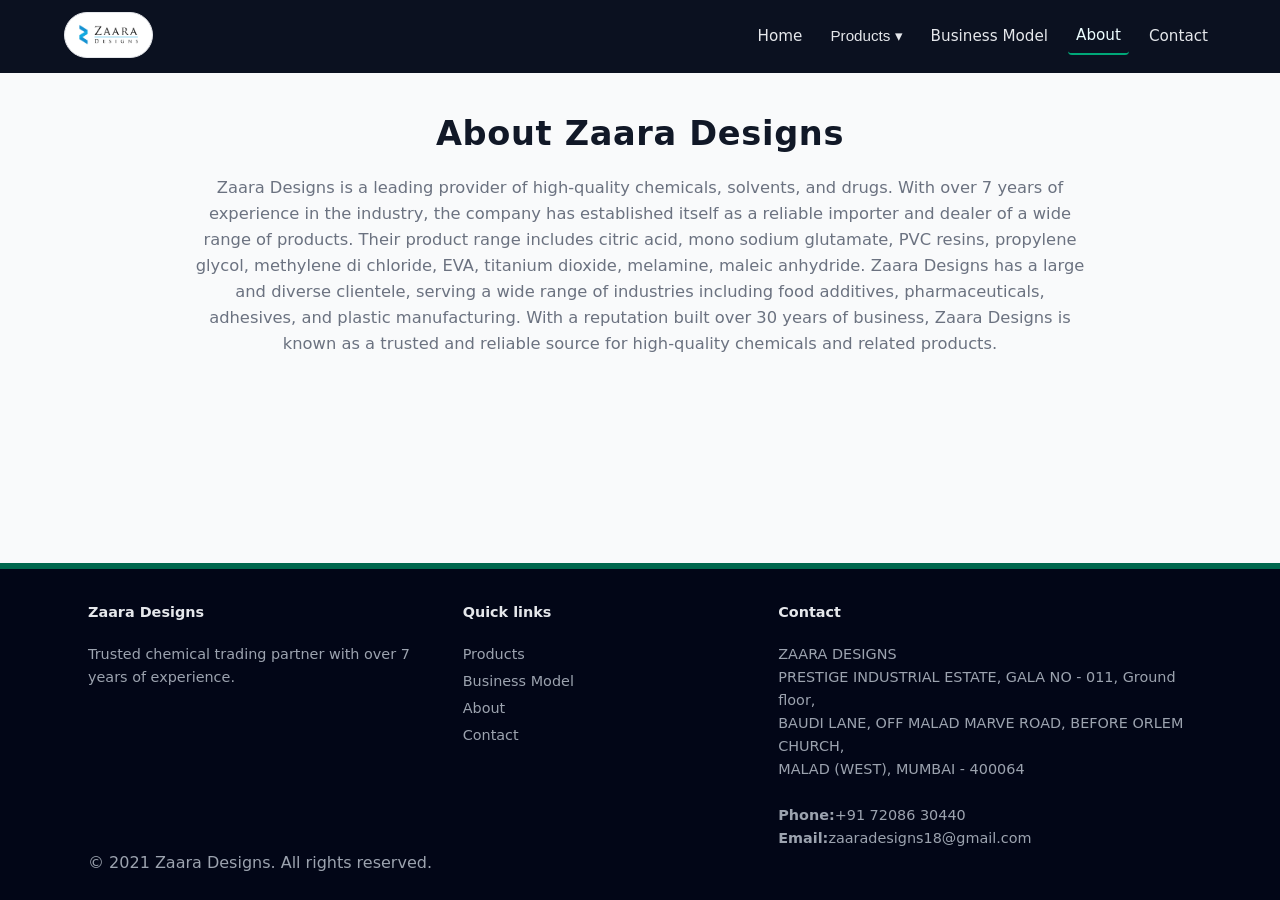
==== commit ed4502b9: "Update about.html" ====
--- a/about.html
+++ b/about.html
@@ -37,7 +37,7 @@
 <main class="page-main">
   <div class = "container page-text">
   <h1>About Zaara Designs</h1>
-  <p>Zaara Designs is a leading provider of high-quality chemicals, solvents, and drugs. With over 30 years of experience in the industry, the company has established itself as a reliable importer and dealer of a wide range of products. Their product range includes citric acid, mono sodium glutamate, PVC resins, propylene glycol, methylene di chloride, EVA, titanium dioxide, melamine, maleic anhydride. Zaara Designs has a large and diverse clientele, serving a wide range of industries including food additives, pharmaceuticals, adhesives, and plastic manufacturing. With a reputation built over 30 years of business, Zaara Designs is known as a trusted and reliable source for high-quality chemicals and related products.</p>
+  <p>Zaara Designs is a leading provider of high-quality chemicals, solvents, and drugs. With over 7 years of experience in the industry, the company has established itself as a reliable importer and dealer of a wide range of products. Their product range includes citric acid, mono sodium glutamate, PVC resins, propylene glycol, methylene di chloride, EVA, titanium dioxide, melamine, maleic anhydride. Zaara Designs has a large and diverse clientele, serving a wide range of industries including food additives, pharmaceuticals, adhesives, and plastic manufacturing. With a reputation built over 30 years of business, Zaara Designs is known as a trusted and reliable source for high-quality chemicals and related products.</p>
   </div>
 </main>
 
@@ -45,7 +45,7 @@
   <div class="container footer-grid">
     <div>
       <h4>Zaara Designs</h4>
-      <p>Trusted chemical trading partner with over 30 years of experience.</p>
+      <p>Trusted chemical trading partner with over 7 years of experience.</p>
     </div>
     <div>
       <h4>Quick links</h4>
@@ -64,8 +64,8 @@
         BAUDI LANE, OFF MALAD MARVE ROAD, BEFORE ORLEM CHURCH,<br>
         MALAD (WEST), MUMBAI - 400064
         <br><br>
-        <strong>Phone:</strong> —————<br>
-        <strong>Email:</strong> —————
+        <strong>Phone:</strong>+91 72086 30440‬<br>
+        <strong>Email:</strong>zaaradesigns18@gmail.com
       </address>
     </div>
   </div>
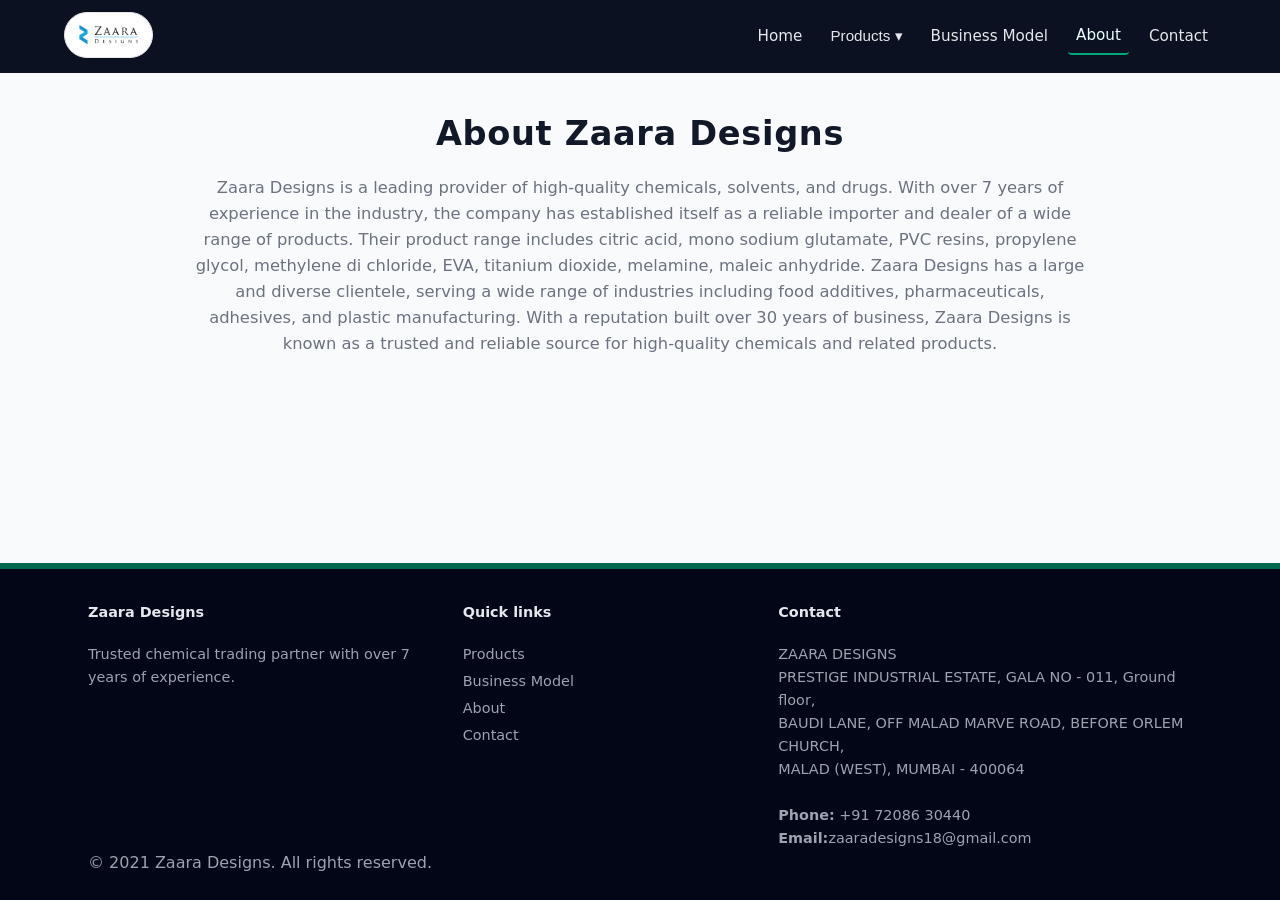
==== commit 46196972: "Update about.html" ====
--- a/about.html
+++ b/about.html
@@ -64,7 +64,7 @@
         BAUDI LANE, OFF MALAD MARVE ROAD, BEFORE ORLEM CHURCH,<br>
         MALAD (WEST), MUMBAI - 400064
         <br><br>
-        <strong>Phone:</strong>+91 72086 30440‬<br>
+        <strong>Phone:</strong> +91 72086 30440‬<br>
         <strong>Email:</strong>zaaradesigns18@gmail.com
       </address>
     </div>
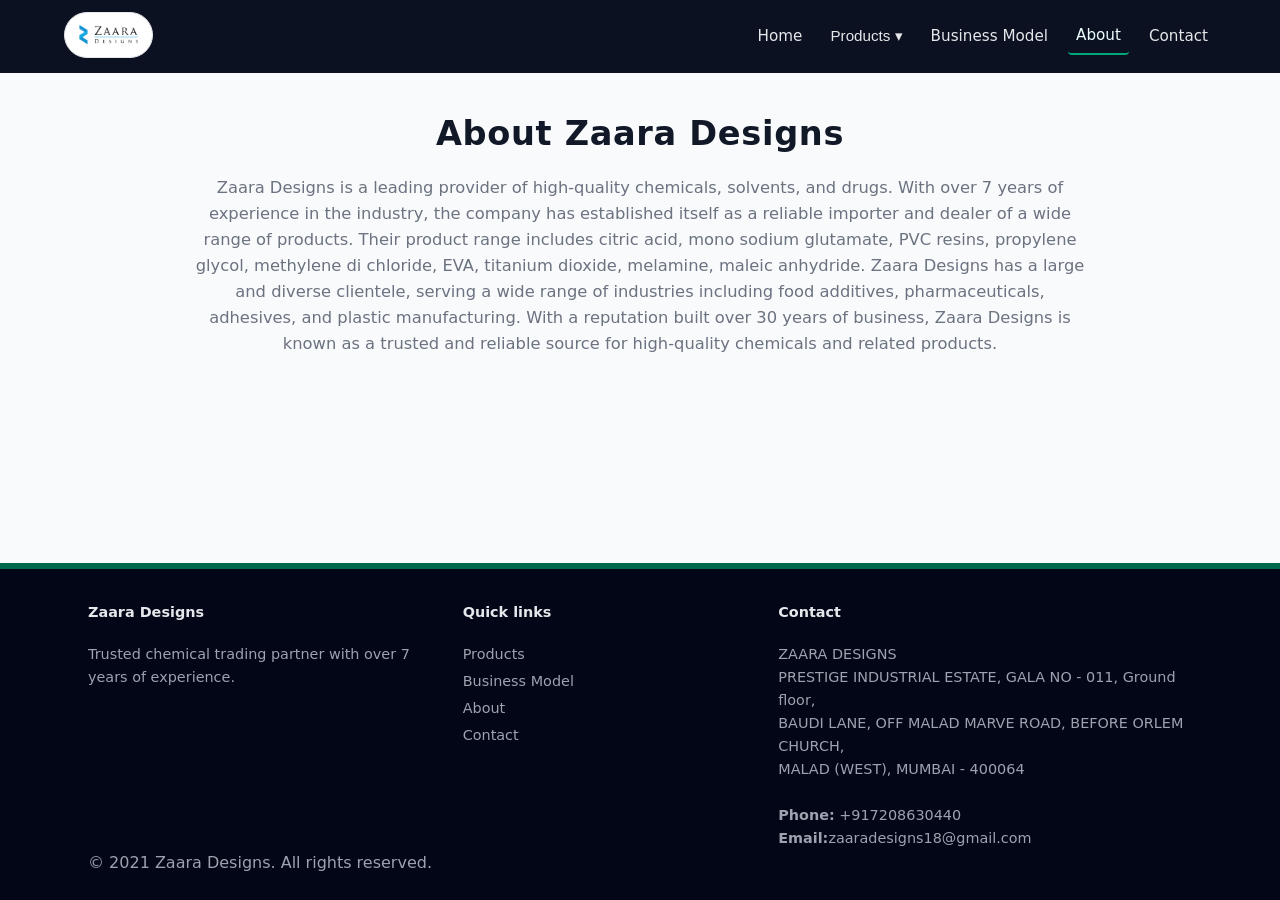
==== commit 2898ce6a: "Update about.html" ====
--- a/about.html
+++ b/about.html
@@ -64,7 +64,7 @@
         BAUDI LANE, OFF MALAD MARVE ROAD, BEFORE ORLEM CHURCH,<br>
         MALAD (WEST), MUMBAI - 400064
         <br><br>
-        <strong>Phone:</strong> +91 72086 30440‬<br>
+        <strong>Phone:</strong> +917208630440‬<br>
         <strong>Email:</strong>zaaradesigns18@gmail.com
       </address>
     </div>
